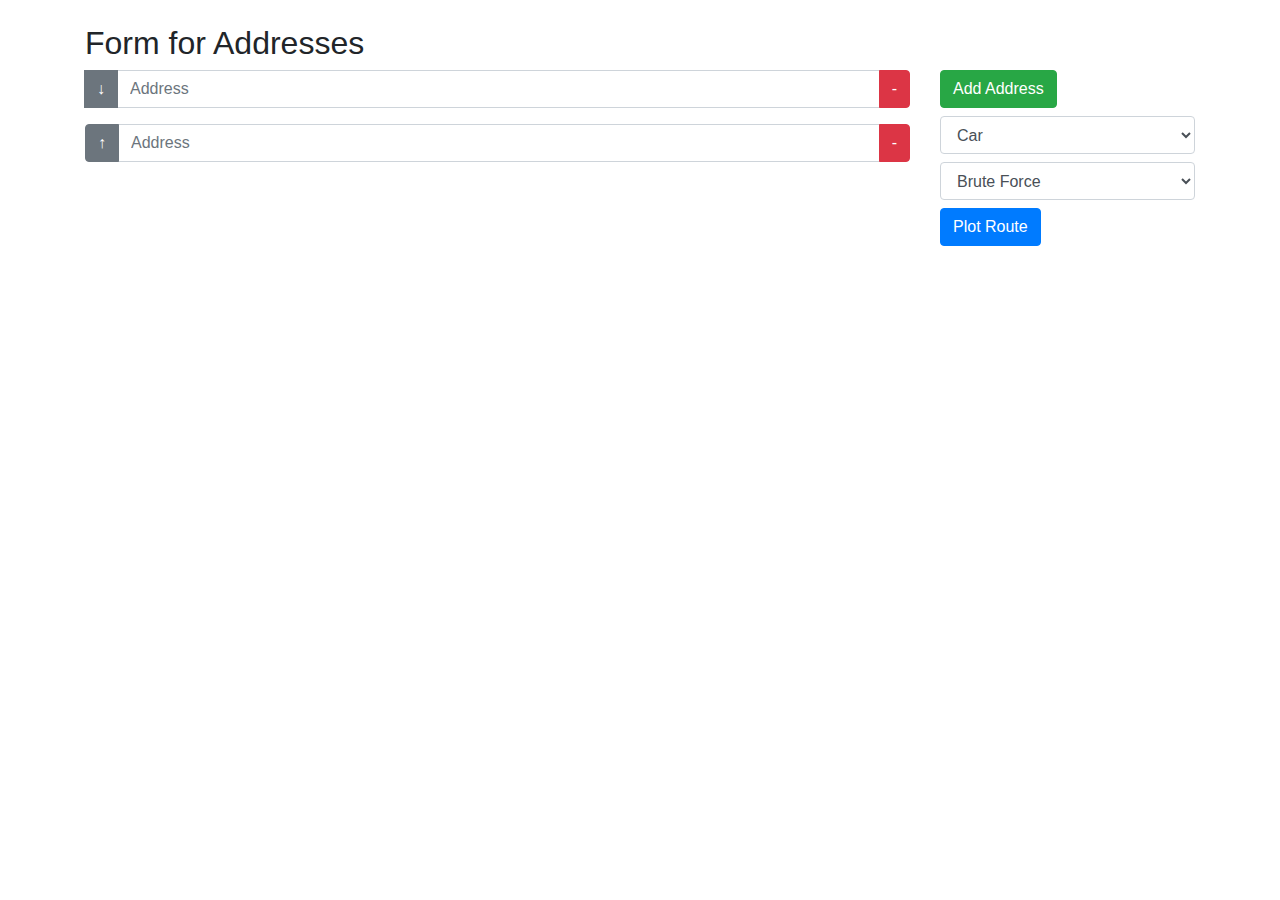
==== templates/index.html @ 2dde150b "Initial commit" ====
<!DOCTYPE html>
<html lang="en">
  <head>
    <meta charset="UTF-8" />
    <meta name="viewport" content="width=device-width, initial-scale=1.0" />
    <title>Form for Addresses</title>
    <link rel="stylesheet" href="https://stackpath.bootstrapcdn.com/bootstrap/4.5.2/css/bootstrap.min.css" />
  </head>
  <body>
    <div class="container">
      <h2 class="mt-4">Form for Addresses</h2>
      <form id="address-form" action="/optimize-route" method="POST">
        <div class="row">
          <div class="col-md-9">
            <div id="address-inputs">
              <div class="form-group">
                <div class="input-group">
                  <div class="input-group-prepend">
                    <button type="button" class="btn btn-secondary" onclick="moveUp(this)">↑</button>
                    <button type="button" class="btn btn-secondary" onclick="moveDown(this)">↓</button>
                  </div>
                  <input type="text" class="form-control" name="addresses" placeholder="Address" required />
                  <div class="input-group-append">
                    <button type="button" class="btn btn-danger" onclick="removeAddressField(this)">-</button>
                  </div>
                </div>
              </div>
              <div class="form-group">
                <div class="input-group">
                  <div class="input-group-prepend">
                    <button type="button" class="btn btn-secondary" onclick="moveUp(this)">↑</button>
                    <button type="button" class="btn btn-secondary" onclick="moveDown(this)">↓</button>
                  </div>
                  <input type="text" class="form-control" name="addresses" placeholder="Address" required />
                  <div class="input-group-append">
                    <button type="button" class="btn btn-danger" onclick="removeAddressField(this)">-</button>
                  </div>
                </div>
              </div>
            </div>
          </div>
          <div class="col-md-3">
            <div class="form-group">
              <button type="button" class="btn btn-success" onclick="addAddressField()">Add Address</button>
              <select name="transportation_mode" class="form-control mt-2">
                <option value="car">Car</option>
                <option value="foot">Foot</option>
                <option value="bike">Bike</option>
              </select>
              <select name="optimization_method" class="form-control mt-2">
                <option value="brute_force">Brute Force</option>
                <option value="nearest_neighbor">Nearest Neighbor</option>
                <option value="held_karp">Held-Karp</option>
                <option value="branch_and_bound">Branch and Bound</option>
                <option value="simulated_annealing">Simulated Annealing</option>
                <option value="genetic_algorithm">Genetic Algorithm</option>
                <option value="ant_colony">Ant Colony</option>
              </select>
              <button type="submit" class="btn btn-primary mt-2">Plot Route</button>
            </div>
          </div>
        </div>
      </form>
    </div>

    <script>
      function addAddressField() {
        const addressInputs = document.getElementById('address-inputs')
        const newInput = document.createElement('div')
        newInput.classList.add('form-group')
        newInput.innerHTML = `
                            <div class="input-group">
                                <div class="input-group-prepend">
                                    <button type="button" class="btn btn-secondary" onclick="moveUp(this)">↑</button>
                                    <button type="button" class="btn btn-secondary" onclick="moveDown(this)">↓</button>
                                </div>
                                <input type="text" class="form-control" name="addresses" placeholder="Address" required>
                                <div class="input-group-append">
                                    <button type="button" class="btn btn-danger" onclick="removeAddressField(this)">-</button>
                                </div>
                            </div>
                        `
        addressInputs.appendChild(newInput)
        updateButtons()
      }
      
      function removeAddressField(button) {
        const addressInputs = button.closest('.form-group')
        if (addressInputs.parentNode.children.length > 2) {
          addressInputs.parentNode.removeChild(addressInputs)
          updateButtons()
        }
      }
      
      function moveUp(button) {
        const addressInputs = button.closest('.form-group')
        const previous = addressInputs.previousElementSibling
        if (previous) {
          addressInputs.parentNode.insertBefore(addressInputs, previous)
          updateButtons()
        }
      }
      
      function moveDown(button) {
        const addressInputs = button.closest('.form-group')
        const next = addressInputs.nextElementSibling
        if (next) {
          addressInputs.parentNode.insertBefore(next, addressInputs)
          updateButtons()
        }
      }
      
      function updateButtons() {
        const removeButtons = document.querySelectorAll('.form-group button')
        removeButtons.forEach((button) => {
          button.removeAttribute('hidden')
        })
        const firstInput = document.getElementById('address-inputs').firstElementChild
        const lastInput = document.getElementById('address-inputs').lastElementChild
        firstInput.querySelector('.btn-secondary:nth-of-type(1)').setAttribute('hidden', 'hidden')
        lastInput.querySelector('.btn-secondary:nth-of-type(2)').setAttribute('hidden', 'hidden')
      }
      
      document.addEventListener('DOMContentLoaded', function () {
        updateButtons()
      })
    </script>
  </body>
</html>
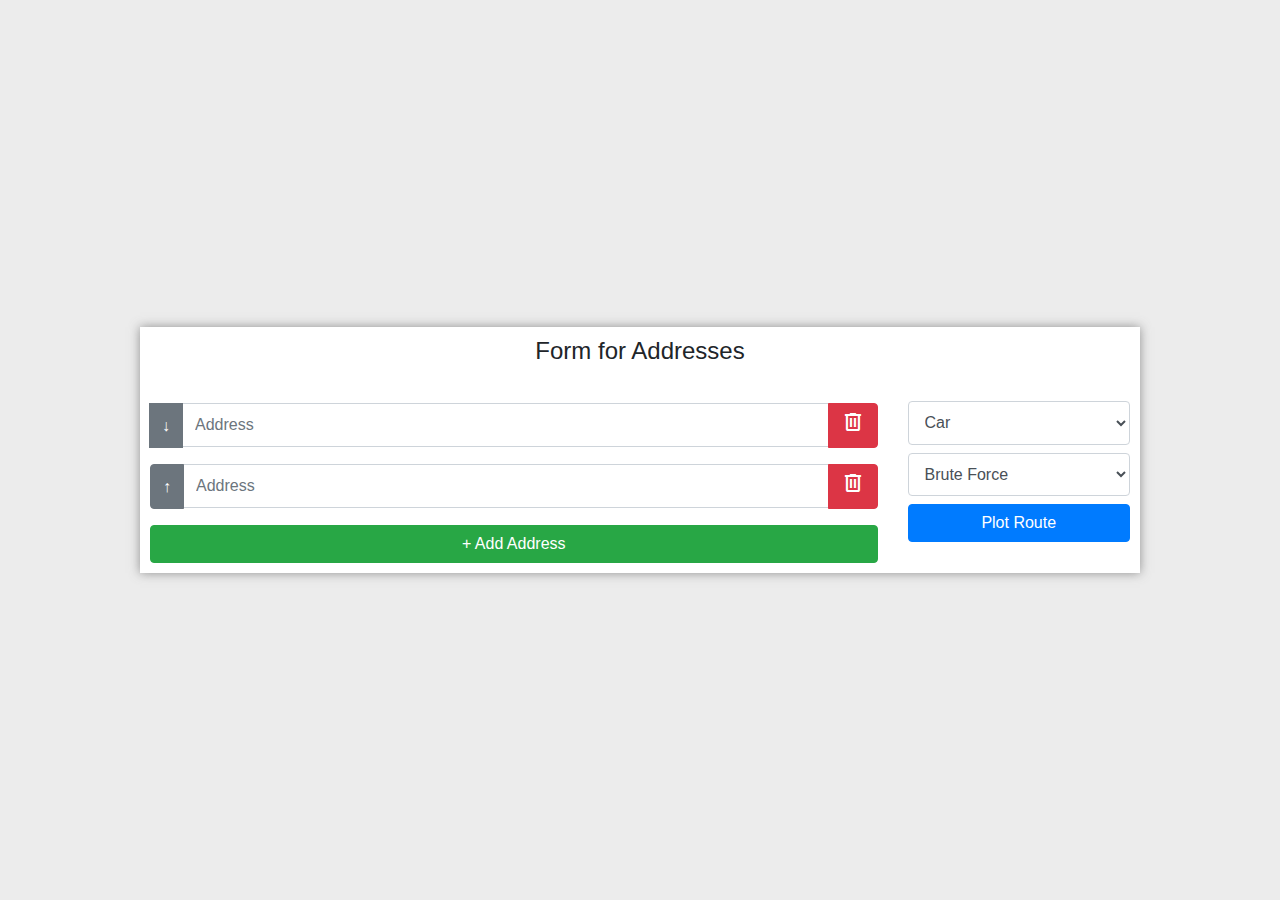
==== commit efbc59d3: "add readme.md, change templates" ====
--- a/templates/index.html
+++ b/templates/index.html
@@ -5,15 +5,19 @@
     <meta name="viewport" content="width=device-width, initial-scale=1.0" />
     <title>Form for Addresses</title>
     <link rel="stylesheet" href="https://stackpath.bootstrapcdn.com/bootstrap/4.5.2/css/bootstrap.min.css" />
+    <link rel="stylesheet" href="https://fonts.googleapis.com/css2?family=Material+Symbols+Outlined:opsz,wght,FILL,GRAD@24,400,0,0" />
+    <link rel="stylesheet" href="styles.css" />
   </head>
   <body>
     <div class="container">
-      <h2 class="mt-4">Form for Addresses</h2>
+      <div class="header-name" style="margin-bottom: 20px;">
+        <h4 style="font-family: Roboto, sans-serif;">Form for Addresses</h4>
+      </div>
       <form id="address-form" action="/optimize-route" method="POST">
         <div class="row">
           <div class="col-md-9">
             <div id="address-inputs">
-              <div class="form-group">
+              <div class="form-group" style="margin-top: 10px;">
                 <div class="input-group">
                   <div class="input-group-prepend">
                     <button type="button" class="btn btn-secondary" onclick="moveUp(this)">↑</button>
@@ -21,7 +25,9 @@
                   </div>
                   <input type="text" class="form-control" name="addresses" placeholder="Address" required />
                   <div class="input-group-append">
-                    <button type="button" class="btn btn-danger" onclick="removeAddressField(this)">-</button>
+                    <button type="button" class="btn btn-danger" onclick="removeAddressField(this)">
+                      <span class="material-symbols-outlined">delete</span>
+                    </button>
                   </div>
                 </div>
               </div>
@@ -33,15 +39,17 @@
                   </div>
                   <input type="text" class="form-control" name="addresses" placeholder="Address" required />
                   <div class="input-group-append">
-                    <button type="button" class="btn btn-danger" onclick="removeAddressField(this)">-</button>
+                    <button type="button" class="btn btn-danger" onclick="removeAddressField(this)">
+                      <span class="material-symbols-outlined">delete</span>
+                    </button>
                   </div>
                 </div>
               </div>
             </div>
+            <button type="button" class="btn btn-success" onclick="addAddressField()" style="width: 100%">+ Add Address</button>
           </div>
           <div class="col-md-3">
             <div class="form-group">
-              <button type="button" class="btn btn-success" onclick="addAddressField()">Add Address</button>
               <select name="transportation_mode" class="form-control mt-2">
                 <option value="car">Car</option>
                 <option value="foot">Foot</option>
@@ -56,13 +64,12 @@
                 <option value="genetic_algorithm">Genetic Algorithm</option>
                 <option value="ant_colony">Ant Colony</option>
               </select>
-              <button type="submit" class="btn btn-primary mt-2">Plot Route</button>
+              <button type="submit" class="btn btn-primary mt-2" style="width: 100%;">Plot Route</button>
             </div>
           </div>
         </div>
       </form>
     </div>
-
     <script>
       function addAddressField() {
         const addressInputs = document.getElementById('address-inputs')
@@ -76,7 +83,11 @@
                                 </div>
                                 <input type="text" class="form-control" name="addresses" placeholder="Address" required>
                                 <div class="input-group-append">
-                                    <button type="button" class="btn btn-danger" onclick="removeAddressField(this)">-</button>
+                                    <button type="button" class="btn btn-danger" onclick="removeAddressField(this)">
+                                      <span class="material-symbols-outlined">
+                                        delete
+                                      </span>
+                                    </button>
                                 </div>
                             </div>
                         `
--- a/templates/styles.css
+++ b/templates/styles.css
@@ -0,0 +1,26 @@
+body, html {
+    background-color: #ececec;
+    height: 100%;
+    display: flex;
+    align-items: center;
+    justify-content: center;
+    vertical-align: middle;
+  }
+  
+  .container {
+    box-shadow: 0 0 10px rgba(102, 102, 102, 0.7);
+    position: absolute;
+    padding: 10px;
+    width: 1000px;
+    background-color: white;
+  }
+  
+  .header-name {
+    display: flex;
+    justify-content: center;
+  }
+  
+  .form-control {
+    height: 43.2px !important;
+  }
+  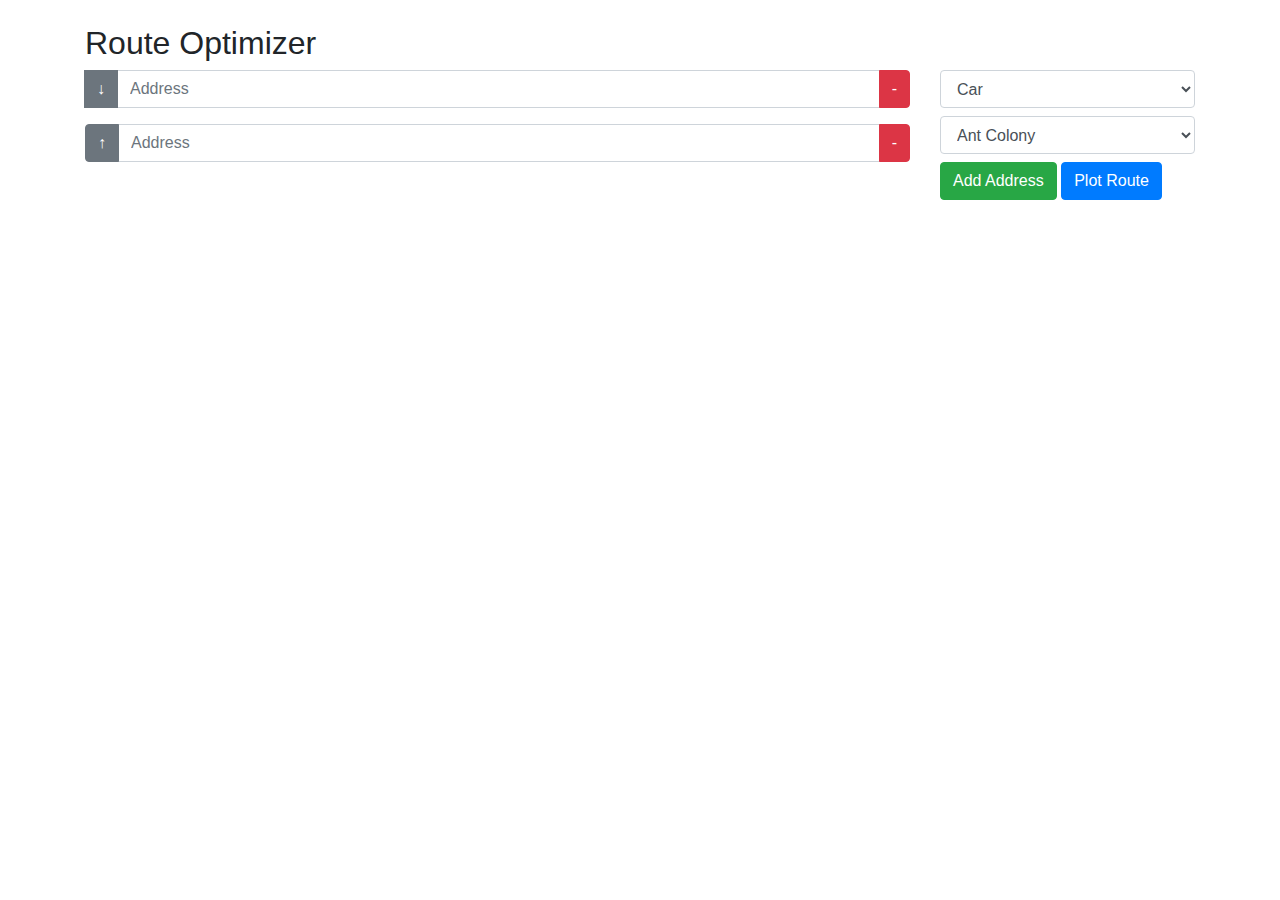
==== commit e085f745: "update templates" ====
--- a/templates/index.html
+++ b/templates/index.html
@@ -3,21 +3,17 @@
   <head>
     <meta charset="UTF-8" />
     <meta name="viewport" content="width=device-width, initial-scale=1.0" />
-    <title>Form for Addresses</title>
+    <title>Route Optimizer</title>
     <link rel="stylesheet" href="https://stackpath.bootstrapcdn.com/bootstrap/4.5.2/css/bootstrap.min.css" />
-    <link rel="stylesheet" href="https://fonts.googleapis.com/css2?family=Material+Symbols+Outlined:opsz,wght,FILL,GRAD@24,400,0,0" />
-    <link rel="stylesheet" href="styles.css" />
   </head>
   <body>
     <div class="container">
-      <div class="header-name" style="margin-bottom: 20px;">
-        <h4 style="font-family: Roboto, sans-serif;">Form for Addresses</h4>
-      </div>
+      <h2 class="mt-4">Route Optimizer</h2>
       <form id="address-form" action="/optimize-route" method="POST">
         <div class="row">
           <div class="col-md-9">
             <div id="address-inputs">
-              <div class="form-group" style="margin-top: 10px;">
+              <div class="form-group">
                 <div class="input-group">
                   <div class="input-group-prepend">
                     <button type="button" class="btn btn-secondary" onclick="moveUp(this)">↑</button>
@@ -25,9 +21,7 @@
                   </div>
                   <input type="text" class="form-control" name="addresses" placeholder="Address" required />
                   <div class="input-group-append">
-                    <button type="button" class="btn btn-danger" onclick="removeAddressField(this)">
-                      <span class="material-symbols-outlined">delete</span>
-                    </button>
+                    <button type="button" class="btn btn-danger" onclick="removeAddressField(this)">-</button>
                   </div>
                 </div>
               </div>
@@ -39,37 +33,36 @@
                   </div>
                   <input type="text" class="form-control" name="addresses" placeholder="Address" required />
                   <div class="input-group-append">
-                    <button type="button" class="btn btn-danger" onclick="removeAddressField(this)">
-                      <span class="material-symbols-outlined">delete</span>
-                    </button>
+                    <button type="button" class="btn btn-danger" onclick="removeAddressField(this)">-</button>
                   </div>
                 </div>
               </div>
             </div>
-            <button type="button" class="btn btn-success" onclick="addAddressField()" style="width: 100%">+ Add Address</button>
           </div>
           <div class="col-md-3">
             <div class="form-group">
-              <select name="transportation_mode" class="form-control mt-2">
+              <select name="transportation_mode" class="form-control">
                 <option value="car">Car</option>
                 <option value="foot">Foot</option>
                 <option value="bike">Bike</option>
               </select>
               <select name="optimization_method" class="form-control mt-2">
+                <option value="ant_colony">Ant Colony</option>
+                <option value="held_karp">Held-Karp</option>
                 <option value="brute_force">Brute Force</option>
                 <option value="nearest_neighbor">Nearest Neighbor</option>
-                <option value="held_karp">Held-Karp</option>
                 <option value="branch_and_bound">Branch and Bound</option>
                 <option value="simulated_annealing">Simulated Annealing</option>
                 <option value="genetic_algorithm">Genetic Algorithm</option>
-                <option value="ant_colony">Ant Colony</option>
               </select>
-              <button type="submit" class="btn btn-primary mt-2" style="width: 100%;">Plot Route</button>
+              <button type="button" class="btn btn-success mt-2" onclick="addAddressField()">Add Address</button>
+              <button type="submit" class="btn btn-primary mt-2">Plot Route</button>
             </div>
           </div>
         </div>
       </form>
     </div>
+
     <script>
       function addAddressField() {
         const addressInputs = document.getElementById('address-inputs')
@@ -83,11 +76,7 @@
                                 </div>
                                 <input type="text" class="form-control" name="addresses" placeholder="Address" required>
                                 <div class="input-group-append">
-                                    <button type="button" class="btn btn-danger" onclick="removeAddressField(this)">
-                                      <span class="material-symbols-outlined">
-                                        delete
-                                      </span>
-                                    </button>
+                                    <button type="button" class="btn btn-danger" onclick="removeAddressField(this)">-</button>
                                 </div>
                             </div>
                         `
